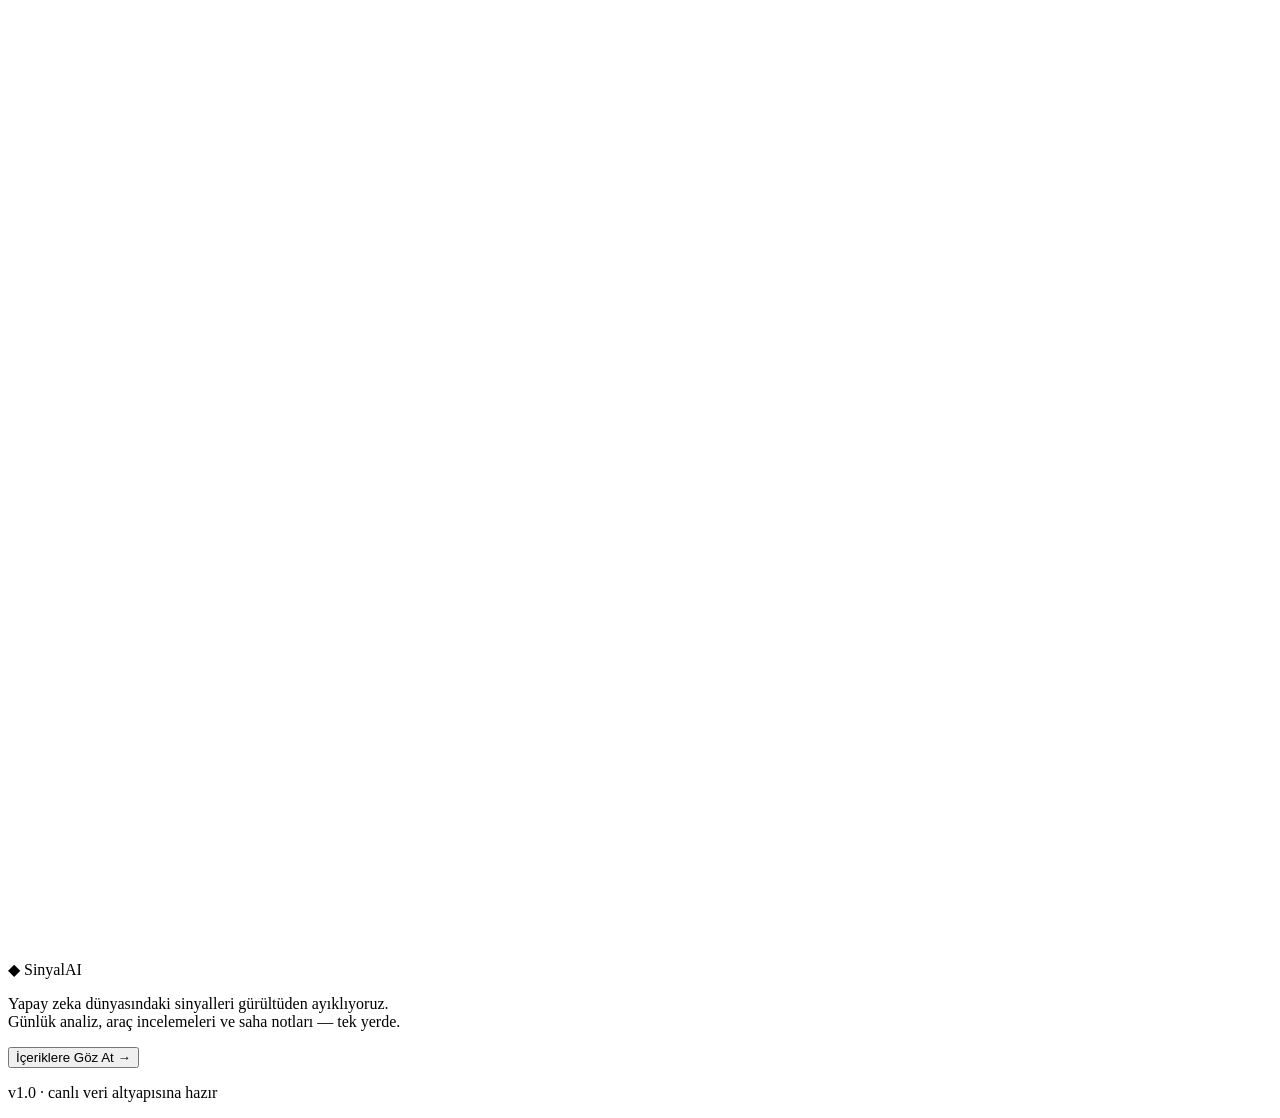
==== index.html @ 1c69f660 "Create index.html" ====
<!DOCTYPE html>
<html lang="tr">
<head>
<meta charset="UTF-8">
<meta name="viewport" content="width=device-width, initial-scale=1.0">
<title>SinyalAI — Yapay Zeka Haber Merkezi</title>
<meta name="description" content="Yapay zeka dünyasındaki en güncel gelişmeler, araçlar ve analizler.">

<link rel="preconnect" href="https://fonts.googleapis.com">
<link rel="preconnect" href="https://fonts.gstatic.com" crossorigin>
<link href="https://fonts.googleapis.com/css2?family=Space+Grotesk:wght@500;600;700&family=Inter:wght@400;500;600&family=JetBrains+Mono:wght@400;500&display=swap" rel="stylesheet">

<link rel="stylesheet" href="style.css">
</head>
<body>

<!-- ============================================= -->
<!-- SPLASH / TANITIM EKRANI                        -->
<!-- ============================================= -->
<div id="splash-screen" class="splash">
  <div class="splash__field" aria-hidden="true">
    <span class="splash__node n1"></span>
    <span class="splash__node n2"></span>
    <span class="splash__node n3"></span>
    <span class="splash__node n4"></span>
    <svg class="splash__lines" viewBox="0 0 800 600" preserveAspectRatio="none" aria-hidden="true">
      <line x1="120" y1="140" x2="420" y2="260" />
      <line x1="420" y1="260" x2="680" y2="120" />
      <line x1="420" y1="260" x2="300" y2="470" />
      <line x1="300" y1="470" x2="620" y2="480" />
    </svg>
  </div>

  <div class="splash__content">
    <div class="splash__logo">
      <span class="splash__logo-mark">◆</span>
      <span class="splash__logo-text">Sinyal<span class="accent-cyan">AI</span></span>
    </div>

    <p class="splash__tagline">
      Yapay zeka dünyasındaki sinyalleri gürültüden ayıklıyoruz.<br>
      Günlük analiz, araç incelemeleri ve saha notları — tek yerde.
    </p>

    <button id="enter-site-btn" class="btn btn--glow" type="button">
      İçeriklere Göz At
      <span class="btn__arrow">→</span>
    </button>

    <p class="splash__hint">v1.0 · canlı veri altyapısına hazır</p>
  </div>
</div>

<!-- ============================================= -->
<!-- ANA SİTE                                       -->
<!-- ============================================= -->
<div id="main-site" class="site" hidden>

  <header class="site-header">
    <div class="container site-header__inner">
      <a href="#" class="logo">
        <span class="logo__mark">◆</span>
        <span class="logo__text">Sinyal<span class="accent-cyan">AI</span></span>
      </a>

      <div class="live-badge">
        <span class="live-badge__dot" aria-hidden="true"></span>
        <span class="live-badge__label">Yayında</span>
      </div>
    </div>
  </header>

  <main>
    <section class="hero container">
      <p class="eyebrow">// besleme aktif</p>
      <h1 class="hero__title">Son Yapay Zeka Haberleri</h1>
      <p class="hero__subtitle">
        Modelden ürüne, araştırmadan araç setine — takip etmeye değer her şey.
      </p>
    </section>

    <section class="news container" aria-label="Haber akışı">
      <div id="news-grid" class="news-grid">
        <!-- Kartlar script.js içindeki renderNewsGrid() fonksiyonu tarafından
             dinamik olarak buraya basılır. Şu an örnek veriyle,
             ileride Firebase Firestore getDocs() çıktısıyla doldurulacak. -->
      </div>

      <div id="news-empty" class="news-empty" hidden>
        <p>Şu anda gösterilecek haber yok.</p>
        <p class="news-empty__sub">Yeni içerikler yayınlandığında burada görünecek.</p>
      </div>
    </section>
  </main>

  <footer class="site-footer">
    <div class="container site-footer__inner">
      <span>© 2026 SinyalAI</span>
      <span class="site-footer__dim">Statik altyapı · Firebase entegrasyonuna hazır</span>
    </div>
  </footer>

</div>

<script src="script.js"></script>
</body>
</html>
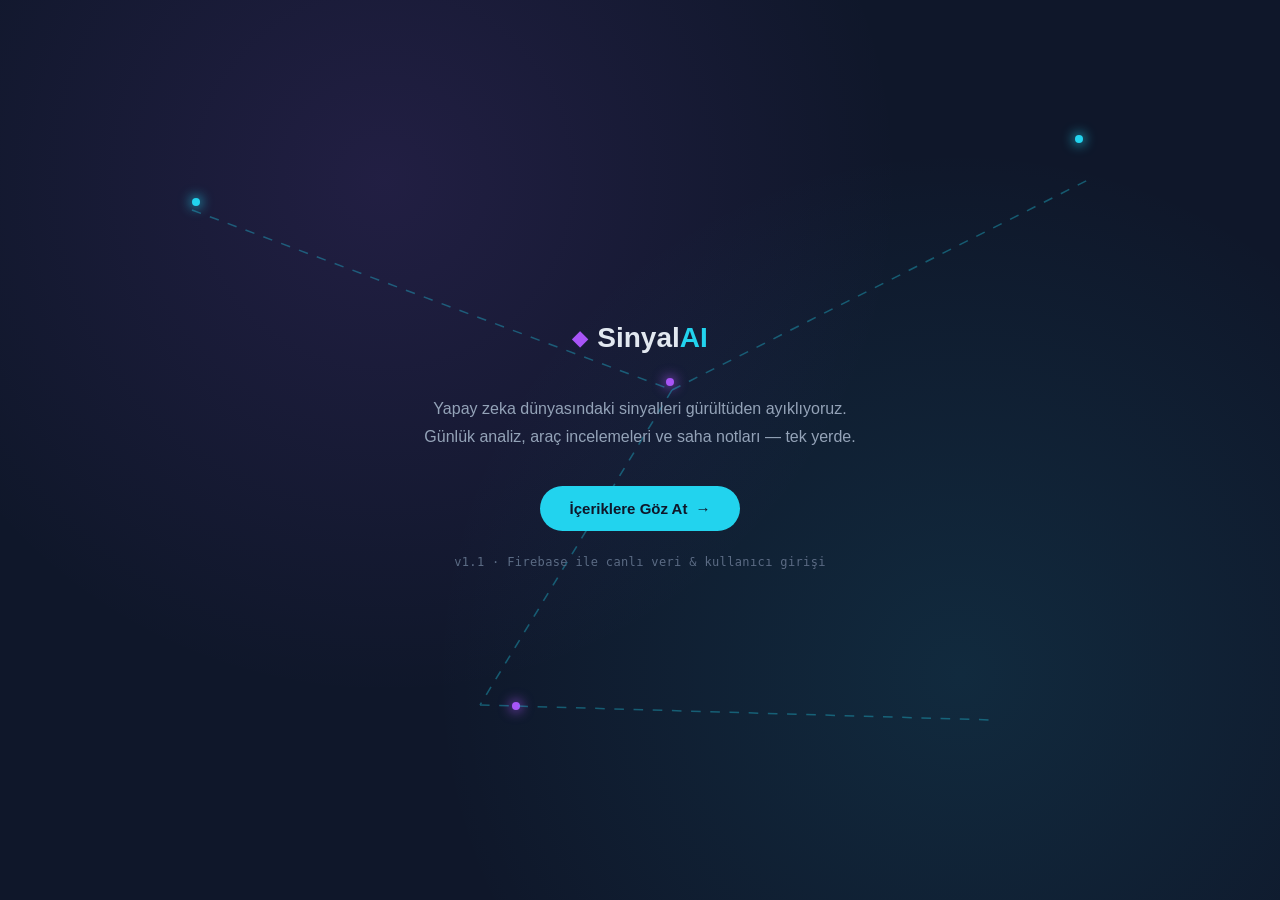
==== commit 909a28ef: "Update index.html" ====
--- a/index.html
+++ b/index.html
@@ -47,7 +47,7 @@
       <span class="btn__arrow">→</span>
     </button>
 
-    <p class="splash__hint">v1.0 · canlı veri altyapısına hazır</p>
+    <p class="splash__hint">v1.1 · Firebase ile canlı veri &amp; kullanıcı girişi</p>
   </div>
 </div>
 
@@ -63,16 +63,32 @@
         <span class="logo__text">Sinyal<span class="accent-cyan">AI</span></span>
       </a>
 
-      <div class="live-badge">
-        <span class="live-badge__dot" aria-hidden="true"></span>
-        <span class="live-badge__label">Yayında</span>
+      <div class="site-header__right">
+        <div class="live-badge">
+          <span class="live-badge__dot" aria-hidden="true"></span>
+          <span class="live-badge__label">Yayında</span>
+        </div>
+
+        <!-- Giriş yapılmamışken görünür -->
+        <button id="open-auth-btn" class="btn btn--ghost" type="button">Giriş Yap</button>
+
+        <!-- Giriş yapıldığında görünür -->
+        <div id="user-menu" class="user-menu" hidden>
+          <button id="user-menu-trigger" class="user-menu__trigger" type="button">
+            <img id="user-menu-avatar" class="user-menu__avatar" src="" alt="">
+            <span id="user-menu-name" class="user-menu__name"></span>
+          </button>
+          <div id="user-menu-dropdown" class="user-menu__dropdown" hidden>
+            <a id="admin-link" href="admin.html" class="user-menu__item" hidden>Admin Paneli</a>
+            <button id="logout-btn" class="user-menu__item" type="button">Çıkış Yap</button>
+          </div>
+        </div>
       </div>
     </div>
   </header>
 
   <main>
     <section class="hero container">
-      <p class="eyebrow">// besleme aktif</p>
       <h1 class="hero__title">Son Yapay Zeka Haberleri</h1>
       <p class="hero__subtitle">
         Modelden ürüne, araştırmadan araç setine — takip etmeye değer her şey.
@@ -81,9 +97,8 @@
 
     <section class="news container" aria-label="Haber akışı">
       <div id="news-grid" class="news-grid">
-        <!-- Kartlar script.js içindeki renderNewsGrid() fonksiyonu tarafından
-             dinamik olarak buraya basılır. Şu an örnek veriyle,
-             ileride Firebase Firestore getDocs() çıktısıyla doldurulacak. -->
+        <!-- Kartlar script.js -> renderNewsGrid() tarafından
+             Firestore "news" koleksiyonundan dinamik olarak basılır. -->
       </div>
 
       <div id="news-empty" class="news-empty" hidden>
@@ -96,12 +111,125 @@
   <footer class="site-footer">
     <div class="container site-footer__inner">
       <span>© 2026 SinyalAI</span>
-      <span class="site-footer__dim">Statik altyapı · Firebase entegrasyonuna hazır</span>
+      <span class="site-footer__dim">Firebase Auth &amp; Firestore ile çalışıyor</span>
     </div>
   </footer>
 
 </div>
 
-<script src="script.js"></script>
+<!-- ============================================= -->
+<!-- GİRİŞ / KAYIT MODALI                           -->
+<!-- ============================================= -->
+<div id="auth-modal" class="modal-overlay" hidden>
+  <div class="modal auth-modal" role="dialog" aria-modal="true" aria-labelledby="auth-modal-title">
+    <button class="modal__close" type="button" data-close-modal="auth-modal" aria-label="Kapat">✕</button>
+
+    <div class="auth-modal__tabs">
+      <button class="auth-modal__tab is-active" type="button" data-auth-tab="login">Giriş Yap</button>
+      <button class="auth-modal__tab" type="button" data-auth-tab="register">Kayıt Ol</button>
+    </div>
+
+    <h2 id="auth-modal-title" class="sr-only">Giriş veya Kayıt</h2>
+
+    <button id="google-auth-btn" class="btn btn--google" type="button">
+      <span class="btn__google-icon" aria-hidden="true">G</span>
+      Google ile Hızlı Giriş
+    </button>
+
+    <div class="auth-modal__divider"><span>veya</span></div>
+
+    <form id="login-form" class="auth-form">
+      <label class="field">
+        <span class="field__label">E-posta</span>
+        <input type="email" name="email" required autocomplete="email">
+      </label>
+      <label class="field">
+        <span class="field__label">Şifre</span>
+        <input type="password" name="password" required autocomplete="current-password">
+      </label>
+      <p class="auth-form__error" data-form-error hidden></p>
+      <button class="btn btn--primary" type="submit">Giriş Yap</button>
+    </form>
+
+    <form id="register-form" class="auth-form" hidden>
+      <label class="field">
+        <span class="field__label">Ad Soyad</span>
+        <input type="text" name="name" required autocomplete="name">
+      </label>
+      <label class="field">
+        <span class="field__label">E-posta</span>
+        <input type="email" name="email" required autocomplete="email">
+      </label>
+      <label class="field">
+        <span class="field__label">Şifre</span>
+        <input type="password" name="password" required minlength="6" autocomplete="new-password">
+      </label>
+      <p class="auth-form__error" data-form-error hidden></p>
+      <button class="btn btn--primary" type="submit">Hesap Oluştur</button>
+    </form>
+  </div>
+</div>
+
+<!-- ============================================= -->
+<!-- HABER DETAY MODALI (beğeni + yorumlar)         -->
+<!-- ============================================= -->
+<div id="article-modal" class="modal-overlay" hidden>
+  <div class="modal article-modal" role="dialog" aria-modal="true" aria-labelledby="article-modal-title">
+    <button class="modal__close" type="button" data-close-modal="article-modal" aria-label="Kapat">✕</button>
+
+    <div class="article-modal__body">
+      <span id="article-tag" class="card__tag"></span>
+      <h2 id="article-modal-title" class="article-modal__title"></h2>
+      <p id="article-date" class="article-modal__date"></p>
+      <div id="article-image" class="article-modal__image"></div>
+      <p id="article-content" class="article-modal__content"></p>
+
+      <div class="article-modal__actions">
+        <button id="like-btn" class="like-btn" type="button">
+          <span class="like-btn__icon" aria-hidden="true">♥</span>
+          <span id="like-count">0</span>
+        </button>
+        <span id="comment-count" class="article-modal__comment-count">0 yorum</span>
+      </div>
+
+      <section class="comments" aria-label="Yorumlar">
+        <form id="comment-form" class="comment-form">
+          <textarea id="comment-input" placeholder="Bir yorum yaz..." rows="2" required></textarea>
+          <button class="btn btn--primary btn--sm" type="submit">Gönder</button>
+        </form>
+        <p id="comment-login-hint" class="comment-login-hint" hidden>
+          Yorum yapmak ve beğenmek için <button type="button" data-open-auth class="link-btn">giriş yapmalısın</button>.
+        </p>
+
+        <div id="comments-list" class="comments-list"></div>
+      </section>
+    </div>
+  </div>
+</div>
+
+<!-- Yorum / yanıt şablonu (JS tarafından klonlanır) -->
+<template id="comment-template">
+  <div class="comment">
+    <div class="comment__header">
+      <img class="comment__avatar" src="" alt="">
+      <span class="comment__author"></span>
+      <span class="comment__date"></span>
+    </div>
+    <p class="comment__text"></p>
+    <div class="comment__actions">
+      <button class="comment__like-btn" type="button">
+        <span aria-hidden="true">♥</span> <span class="comment__like-count">0</span>
+      </button>
+      <button class="comment__reply-btn" type="button">Yanıtla</button>
+    </div>
+    <form class="comment__reply-form" hidden>
+      <textarea rows="2" placeholder="Yanıt yaz..." required></textarea>
+      <button class="btn btn--primary btn--sm" type="submit">Yanıtla</button>
+    </form>
+    <div class="comment__replies"></div>
+  </div>
+</template>
+
+<script type="module" src="script.js"></script>
 </body>
 </html>
--- a/style.css
+++ b/style.css
@@ -0,0 +1,471 @@
+/* =================================================================
+   SinyalAI — Design Tokens
+   ================================================================= */
+:root {
+  /* Renkler */
+  --bg-base: #0f172a;
+  --bg-surface: #1e293b;
+  --bg-surface-hover: #253449;
+  --border-subtle: #2d3d54;
+
+  --text-primary: #e2e8f0;
+  --text-secondary: #94a3b8;
+  --text-dim: #5b6b84;
+
+  --accent-cyan: #22d3ee;
+  --accent-purple: #a855f7;
+
+  /* Tipografi */
+  --font-display: 'Space Grotesk', sans-serif;
+  --font-body: 'Inter', sans-serif;
+  --font-mono: 'JetBrains Mono', monospace;
+
+  /* Layout */
+  --container-w: 1200px;
+  --radius-md: 10px;
+  --radius-lg: 16px;
+}
+
+* { box-sizing: border-box; }
+
+html {
+  scroll-behavior: smooth;
+}
+
+body {
+  margin: 0;
+  background: var(--bg-base);
+  color: var(--text-primary);
+  font-family: var(--font-body);
+  line-height: 1.5;
+  -webkit-font-smoothing: antialiased;
+  overflow-x: hidden;
+}
+
+a { color: inherit; text-decoration: none; }
+
+.container {
+  max-width: var(--container-w);
+  margin: 0 auto;
+  padding: 0 24px;
+}
+
+.accent-cyan { color: var(--accent-cyan); }
+
+:focus-visible {
+  outline: 2px solid var(--accent-cyan);
+  outline-offset: 3px;
+}
+
+/* =================================================================
+   SPLASH SCREEN
+   ================================================================= */
+.splash {
+  position: fixed;
+  inset: 0;
+  z-index: 100;
+  display: flex;
+  align-items: center;
+  justify-content: center;
+  background:
+    radial-gradient(circle at 30% 20%, rgba(168, 85, 247, 0.12), transparent 45%),
+    radial-gradient(circle at 75% 75%, rgba(34, 211, 238, 0.10), transparent 45%),
+    var(--bg-base);
+  transition: opacity 0.6s ease, transform 0.6s ease;
+}
+
+.splash.is-leaving {
+  opacity: 0;
+  transform: translateY(-24px);
+  pointer-events: none;
+}
+
+.splash__field {
+  position: absolute;
+  inset: 0;
+  overflow: hidden;
+}
+
+.splash__lines {
+  position: absolute;
+  inset: 0;
+  width: 100%;
+  height: 100%;
+  opacity: 0.35;
+}
+
+.splash__lines line {
+  stroke: var(--accent-cyan);
+  stroke-width: 1;
+  stroke-dasharray: 6 6;
+  animation: dash-flow 8s linear infinite;
+}
+
+@keyframes dash-flow {
+  to { stroke-dashoffset: -120; }
+}
+
+.splash__node {
+  position: absolute;
+  width: 8px;
+  height: 8px;
+  border-radius: 50%;
+  background: var(--accent-cyan);
+  box-shadow: 0 0 12px 2px rgba(34, 211, 238, 0.7);
+  animation: node-pulse 3s ease-in-out infinite;
+}
+
+.splash__node.n1 { top: 22%; left: 15%; animation-delay: 0s; }
+.splash__node.n2 { top: 42%; left: 52%; background: var(--accent-purple); box-shadow: 0 0 12px 2px rgba(168, 85, 247, 0.7); animation-delay: 0.6s; }
+.splash__node.n3 { top: 15%; left: 84%; animation-delay: 1.2s; }
+.splash__node.n4 { top: 78%; left: 40%; background: var(--accent-purple); box-shadow: 0 0 12px 2px rgba(168, 85, 247, 0.7); animation-delay: 1.8s; }
+
+@keyframes node-pulse {
+  0%, 100% { transform: scale(1); opacity: 0.8; }
+  50% { transform: scale(1.8); opacity: 1; }
+}
+
+.splash__content {
+  position: relative;
+  z-index: 1;
+  text-align: center;
+  max-width: 560px;
+  padding: 0 24px;
+  animation: rise-in 0.9s ease both;
+}
+
+@keyframes rise-in {
+  from { opacity: 0; transform: translateY(18px); }
+  to { opacity: 1; transform: translateY(0); }
+}
+
+.splash__logo {
+  display: inline-flex;
+  align-items: center;
+  gap: 10px;
+  font-family: var(--font-display);
+  font-size: 28px;
+  font-weight: 700;
+  margin-bottom: 20px;
+}
+
+.splash__logo-mark {
+  color: var(--accent-purple);
+  font-size: 20px;
+}
+
+.splash__tagline {
+  color: var(--text-secondary);
+  font-size: 16px;
+  line-height: 1.7;
+  margin-bottom: 36px;
+}
+
+.splash__hint {
+  margin-top: 22px;
+  font-family: var(--font-mono);
+  font-size: 12px;
+  color: var(--text-dim);
+  letter-spacing: 0.03em;
+}
+
+/* =================================================================
+   BUTONLAR
+   ================================================================= */
+.btn {
+  font-family: var(--font-body);
+  font-size: 15px;
+  font-weight: 600;
+  color: var(--bg-base);
+  background: var(--accent-cyan);
+  border: none;
+  border-radius: 999px;
+  padding: 14px 30px;
+  cursor: pointer;
+  display: inline-flex;
+  align-items: center;
+  gap: 8px;
+  transition: transform 0.25s ease, box-shadow 0.25s ease, background 0.25s ease;
+}
+
+.btn--glow {
+  box-shadow: 0 0 0 rgba(34, 211, 238, 0);
+  animation: glow-breathe 2.6s ease-in-out infinite;
+}
+
+@keyframes glow-breathe {
+  0%, 100% { box-shadow: 0 0 14px 0 rgba(34, 211, 238, 0.35); }
+  50% { box-shadow: 0 0 28px 4px rgba(34, 211, 238, 0.55); }
+}
+
+.btn:hover {
+  transform: translateY(-2px);
+  background: #67e3f7;
+}
+
+.btn__arrow {
+  transition: transform 0.2s ease;
+}
+
+.btn:hover .btn__arrow {
+  transform: translateX(4px);
+}
+
+/* =================================================================
+   HEADER
+   ================================================================= */
+.site-header {
+  border-bottom: 1px solid var(--border-subtle);
+  position: sticky;
+  top: 0;
+  background: rgba(15, 23, 42, 0.85);
+  backdrop-filter: blur(10px);
+  z-index: 10;
+}
+
+.site-header__inner {
+  display: flex;
+  align-items: center;
+  justify-content: space-between;
+  height: 72px;
+}
+
+.logo {
+  display: inline-flex;
+  align-items: center;
+  gap: 8px;
+  font-family: var(--font-display);
+  font-size: 20px;
+  font-weight: 700;
+}
+
+.logo__mark {
+  color: var(--accent-purple);
+}
+
+.live-badge {
+  display: inline-flex;
+  align-items: center;
+  gap: 8px;
+  font-family: var(--font-mono);
+  font-size: 12px;
+  color: var(--text-secondary);
+  border: 1px solid var(--border-subtle);
+  border-radius: 999px;
+  padding: 6px 14px;
+}
+
+.live-badge__dot {
+  width: 7px;
+  height: 7px;
+  border-radius: 50%;
+  background: var(--accent-cyan);
+  box-shadow: 0 0 8px 1px rgba(34, 211, 238, 0.8);
+  animation: node-pulse 2s ease-in-out infinite;
+}
+
+/* =================================================================
+   HERO
+   ================================================================= */
+.hero {
+  padding: 64px 24px 40px;
+}
+
+.eyebrow {
+  font-family: var(--font-mono);
+  font-size: 13px;
+  color: var(--accent-purple);
+  letter-spacing: 0.04em;
+  margin: 0 0 12px;
+}
+
+.hero__title {
+  font-family: var(--font-display);
+  font-size: clamp(32px, 5vw, 48px);
+  font-weight: 700;
+  margin: 0 0 12px;
+  letter-spacing: -0.01em;
+}
+
+.hero__subtitle {
+  color: var(--text-secondary);
+  font-size: 17px;
+  max-width: 560px;
+  margin: 0;
+}
+
+/* =================================================================
+   HABER GRID — masaüstünde 3 sütun, mobilde 1 sütun
+   ================================================================= */
+.news {
+  padding: 8px 24px 96px;
+}
+
+.news-grid {
+  display: grid;
+  grid-template-columns: repeat(3, 1fr);
+  gap: 28px;
+}
+
+@media (max-width: 980px) {
+  .news-grid { grid-template-columns: repeat(2, 1fr); }
+}
+
+@media (max-width: 640px) {
+  .news-grid { grid-template-columns: 1fr; }
+}
+
+.news-empty {
+  text-align: center;
+  padding: 64px 0;
+  color: var(--text-dim);
+}
+
+.news-empty__sub {
+  font-size: 14px;
+  margin-top: 6px;
+}
+
+/* =================================================================
+   HABER KARTI
+   ================================================================= */
+.card {
+  background: var(--bg-surface);
+  border: 1px solid var(--border-subtle);
+  border-radius: var(--radius-lg);
+  overflow: hidden;
+  display: flex;
+  flex-direction: column;
+  transition: transform 0.25s ease, border-color 0.25s ease, background 0.25s ease;
+}
+
+.card:hover {
+  transform: translateY(-4px);
+  border-color: rgba(34, 211, 238, 0.4);
+  background: var(--bg-surface-hover);
+}
+
+.card__image {
+  position: relative;
+  aspect-ratio: 16 / 10;
+  background:
+    linear-gradient(135deg, rgba(34, 211, 238, 0.18), rgba(168, 85, 247, 0.18)),
+    var(--bg-base);
+  display: flex;
+  align-items: center;
+  justify-content: center;
+  overflow: hidden;
+}
+
+.card__image img {
+  width: 100%;
+  height: 100%;
+  object-fit: cover;
+  display: block;
+}
+
+.card__image-placeholder {
+  font-family: var(--font-mono);
+  font-size: 12px;
+  color: var(--text-dim);
+}
+
+.card__body {
+  padding: 20px 22px 22px;
+  display: flex;
+  flex-direction: column;
+  gap: 10px;
+  flex: 1;
+}
+
+.card__tag {
+  align-self: flex-start;
+  font-family: var(--font-mono);
+  font-size: 11px;
+  font-weight: 500;
+  letter-spacing: 0.03em;
+  text-transform: uppercase;
+  color: var(--accent-cyan);
+  background: rgba(34, 211, 238, 0.1);
+  border: 1px solid rgba(34, 211, 238, 0.25);
+  border-radius: 999px;
+  padding: 4px 10px;
+}
+
+.card__tag--purple {
+  color: var(--accent-purple);
+  background: rgba(168, 85, 247, 0.1);
+  border-color: rgba(168, 85, 247, 0.25);
+}
+
+.card__title {
+  font-family: var(--font-display);
+  font-size: 19px;
+  font-weight: 600;
+  line-height: 1.3;
+  margin: 0;
+}
+
+.card__summary {
+  color: var(--text-secondary);
+  font-size: 14px;
+  line-height: 1.6;
+  margin: 0;
+  display: -webkit-box;
+  -webkit-line-clamp: 2;
+  -webkit-box-orient: vertical;
+  overflow: hidden;
+}
+
+.card__link {
+  margin-top: auto;
+  padding-top: 8px;
+  display: inline-flex;
+  align-items: center;
+  gap: 6px;
+  font-size: 14px;
+  font-weight: 600;
+  color: var(--accent-cyan);
+}
+
+.card__link-arrow {
+  transition: transform 0.2s ease;
+}
+
+.card__link:hover .card__link-arrow {
+  transform: translateX(4px);
+}
+
+/* =================================================================
+   FOOTER
+   ================================================================= */
+.site-footer {
+  border-top: 1px solid var(--border-subtle);
+  padding: 28px 0;
+}
+
+.site-footer__inner {
+  display: flex;
+  align-items: center;
+  justify-content: space-between;
+  flex-wrap: wrap;
+  gap: 8px;
+  font-size: 13px;
+  color: var(--text-dim);
+}
+
+.site-footer__dim {
+  font-family: var(--font-mono);
+}
+
+/* =================================================================
+   ERİŞİLEBİLİRLİK — hareket azaltma tercihi
+   ================================================================= */
+@media (prefers-reduced-motion: reduce) {
+  *, *::before, *::after {
+    animation-duration: 0.01ms !important;
+    animation-iteration-count: 1 !important;
+    transition-duration: 0.01ms !important;
+    scroll-behavior: auto !important;
+  }
+}
